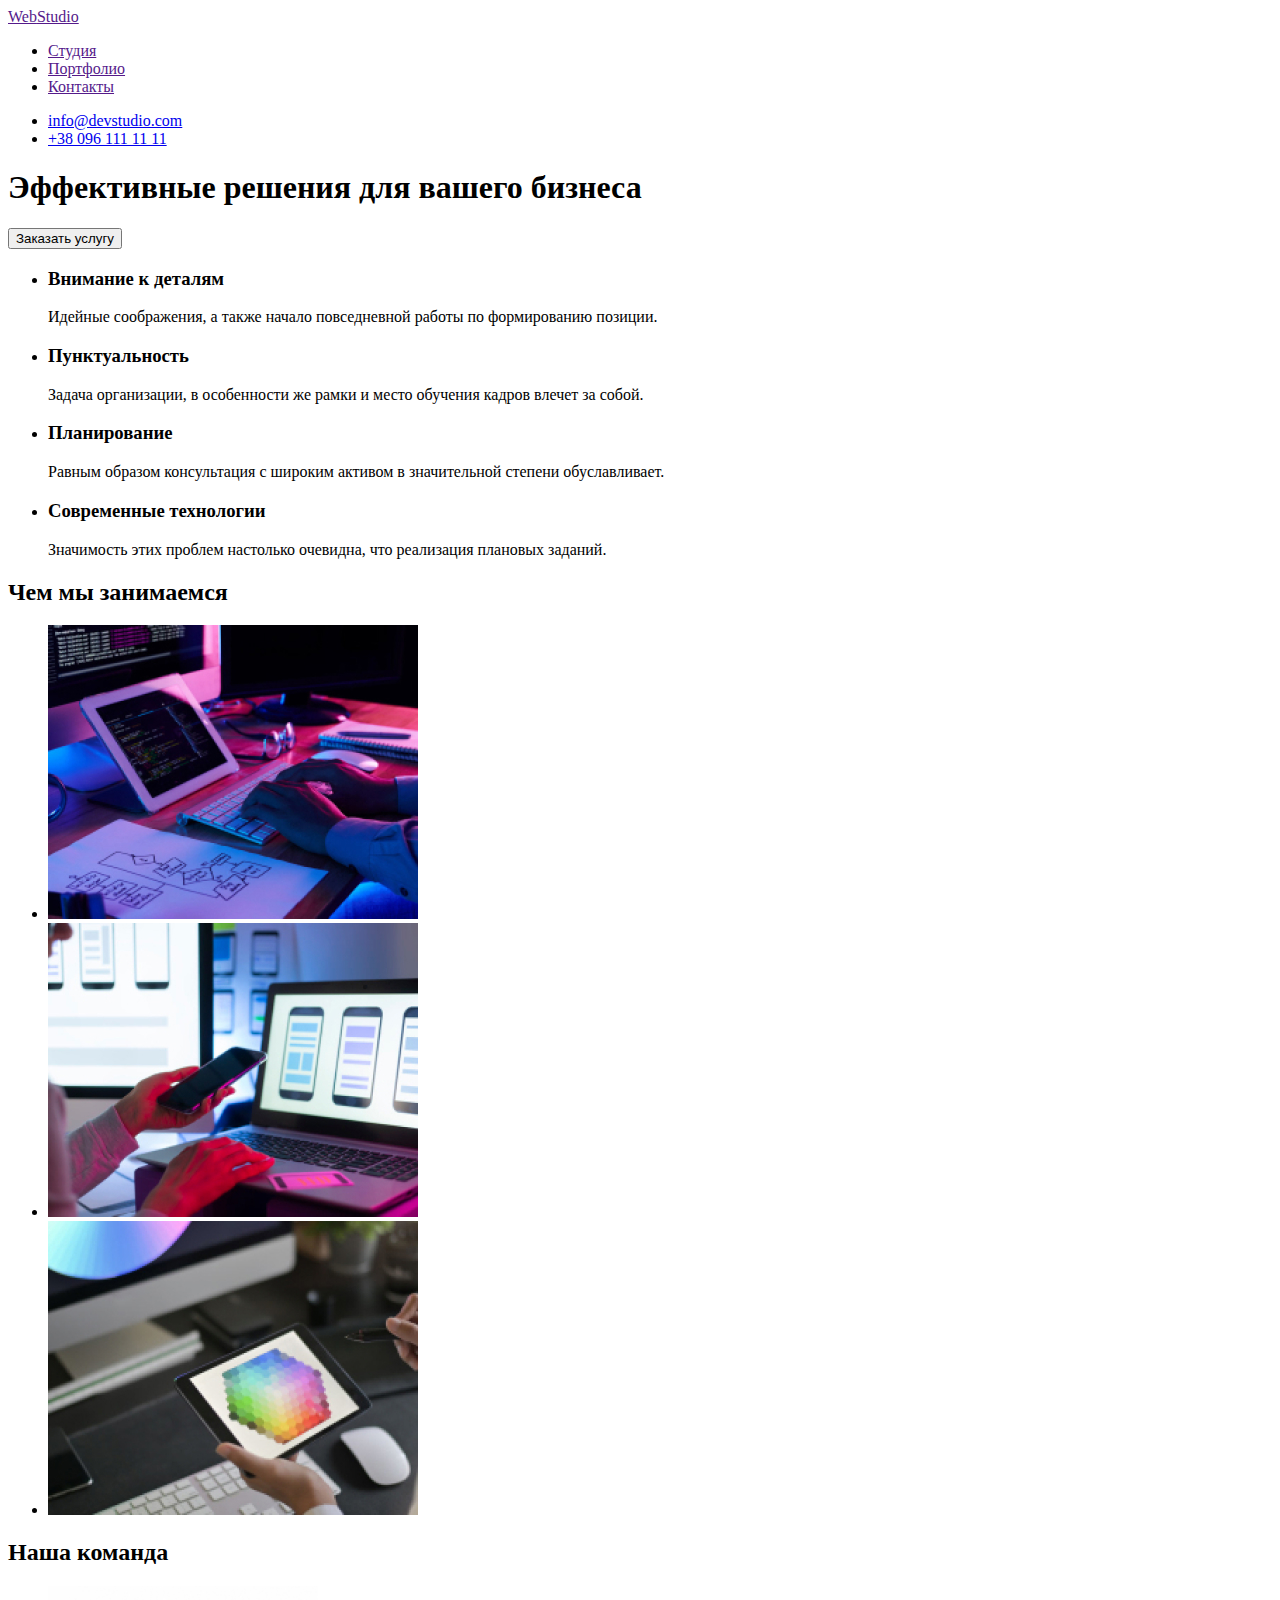
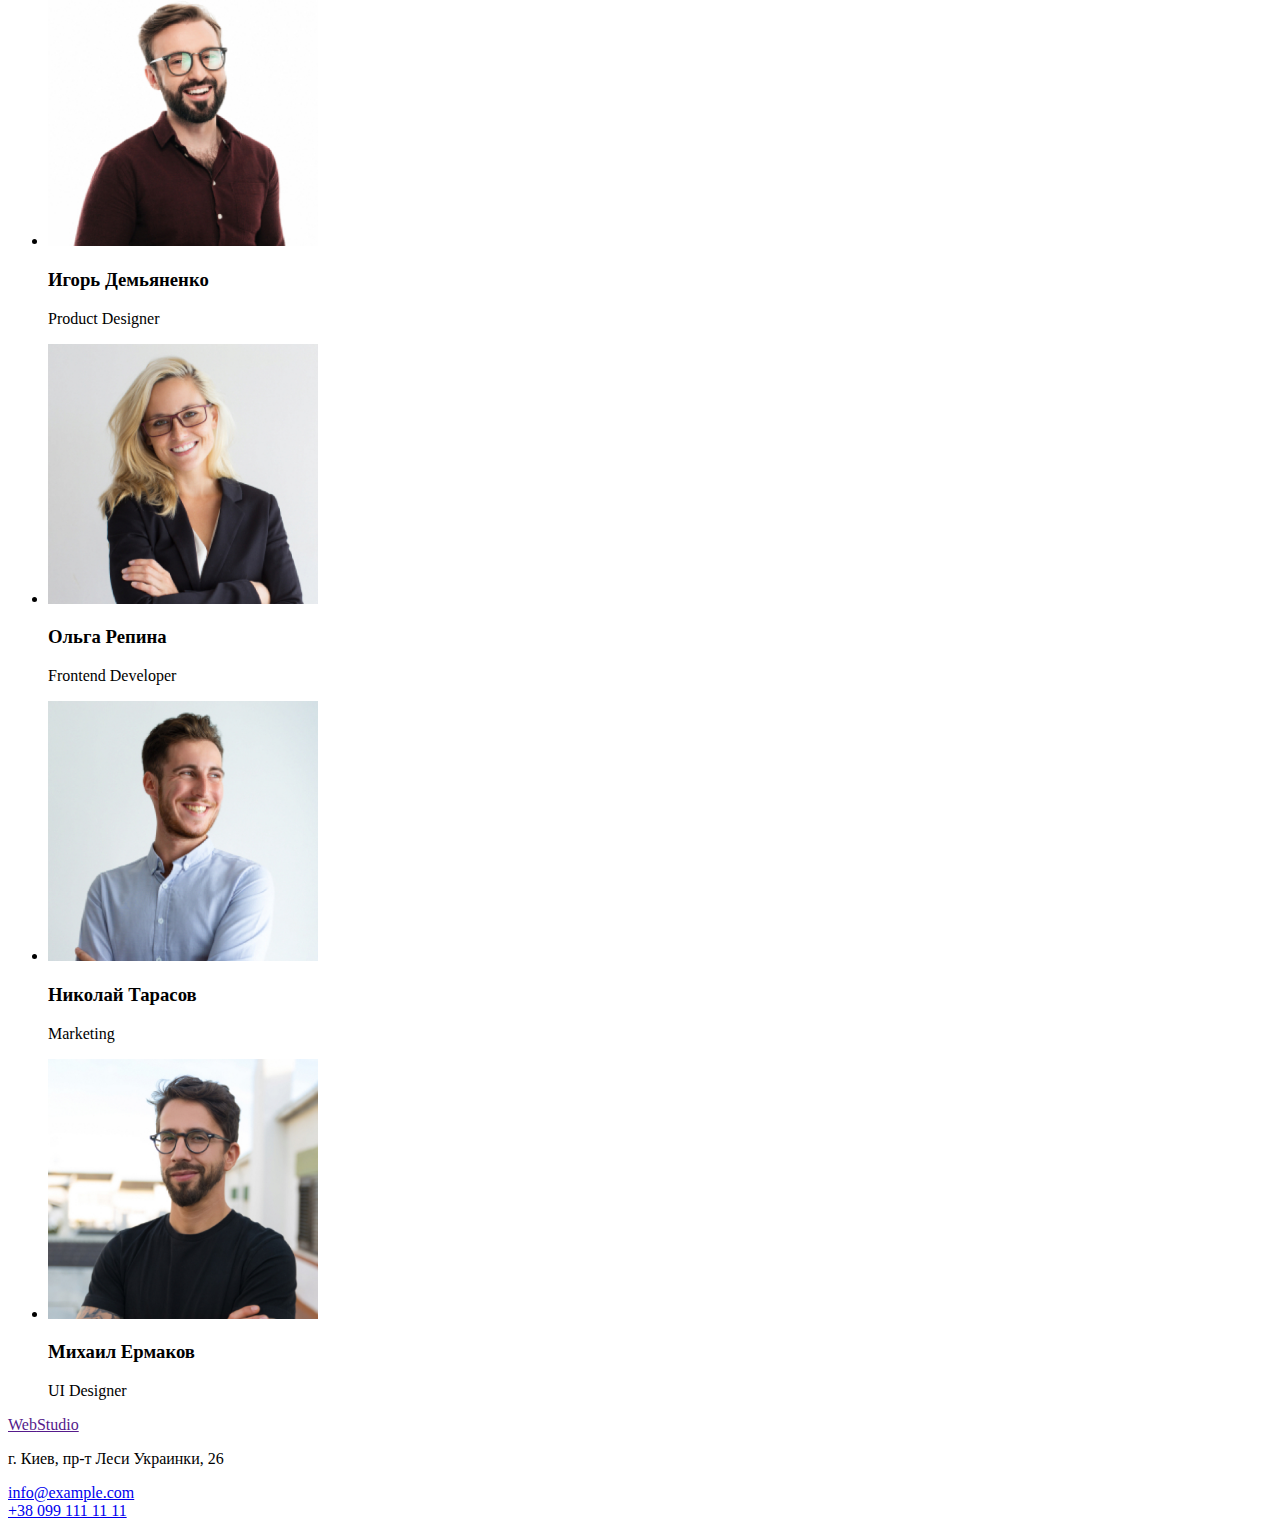
==== index.html @ 282fae8d "перенесла файли з першого дз" ====
<!DOCTYPE html>
<html lang="ru">
  <head>
    <meta charset="UTF-8" />
    <meta name="viewport" content="width=device-width, initial-scale=1.0" />
    <title>WebStudio</title>
  </head>
  <body>
    <!--ГЛАВНОЕ МЕНЮ-->
    <header>
      <nav>
        <a href="">Web<span>Studio</span></a>
        <ul>
          <li><a href="">Студия</a></li>
          <li><a href="">Портфолио</a></li>
          <li><a href="">Контакты</a></li>
        </ul>
      </nav>
      <ul>
        <li><a href="mailto:info@devstudio.com">info@devstudio.com</a></li>
        <li><a href="tel:+380961111111">+38 096 111 11 11</a></li>
      </ul>
    </header>

    <!--КОНТЕНТ САЙТА-->
    <main>
      <!--Секцыя с картинкой на всю страницу-->
      <section>
        <h1>Эффективные решения для вашего бизнеса</h1>
        <button>Заказать услугу</button>
      </section>

      <!--Секцыя с текстом об компании-->
      <section>
        <ul>
          <li>
            <h3>Внимание к деталям</h3>
            <p>
              Идейные соображения, а также начало повседневной работы по
              формированию позиции.
            </p>
          </li>
          <li>
            <h3>Пунктуальность</h3>
            <p>
              Задача организации, в особенности же рамки и место обучения кадров
              влечет за собой.
            </p>
          </li>
          <li>
            <h3>Планирование</h3>
            <p>
              Равным образом консультация с широким активом в значительной
              степени обуславливает.
            </p>
          </li>
          <li>
            <h3>Современные технологии</h3>
            <p>
              Значимость этих проблем настолько очевидна, что реализация
              плановых заданий.
            </p>
          </li>
        </ul>
      </section>

      <!--Секцыя с тремя картинками-->
      <section>
        <h2>Чем мы занимаемся</h2>
        <ul>
          <li>
            <img src="./images/img1.jpg" alt="фото" width="370" height="294" />
          </li>
          <li>
            <img src="./images/img2.jpg" alt="фото" width="370" height="294" />
          </li>
          <li>
            <img src="./images/img3.jpg" alt="фото" width="370" height="294" />
          </li>
        </ul>
      </section>

      <!--Секцыя, где можна увидеть членов команды, их фото, имена-->
      <section>
        <h2>Наша команда</h2>
        <ul>
          <li>
            <img
              src="./images/foto1.jpg"
              alt="Игорь Демьяненко"
              width="270"
              height="260"
            />
            <h3>Игорь Демьяненко</h3>
            <p>Product Designer</p>
          </li>
          <li>
            <img
              src="./images/foto2.jpg"
              alt="Ольга Репина"
              width="270"
              height="260"
            />
            <h3>Ольга Репина</h3>
            <p>Frontend Developer</p>
          </li>
          <li>
            <img
              src="./images/foto3.jpg"
              alt="Николай Тарасов"
              width="270"
              height="260"
            />
            <h3>Николай Тарасов</h3>
            <p>Marketing</p>
          </li>
          <li>
            <img
              src="./images/foto4.jpg"
              alt="Михаил Ермаков"
              width="270"
              height="260"
            />
            <h3>Михаил Ермаков</h3>
            <p>UI Designer</p>
          </li>
        </ul>
      </section>
    </main>

    <!--ПОДВАЛ-->
    <footer>
      <a href="">Web<span>Studio</span></a>
      <p>г. Киев, пр-т Леси Украинки, 26</p>
      <!--Связь с разработчиками сайта-->
      <a href="mailto:info@example.com">info@example.com</a> <br />
      <a href="tel:+380991111111">+38 099 111 11 11</a>
    </footer>
  </body>
</html>
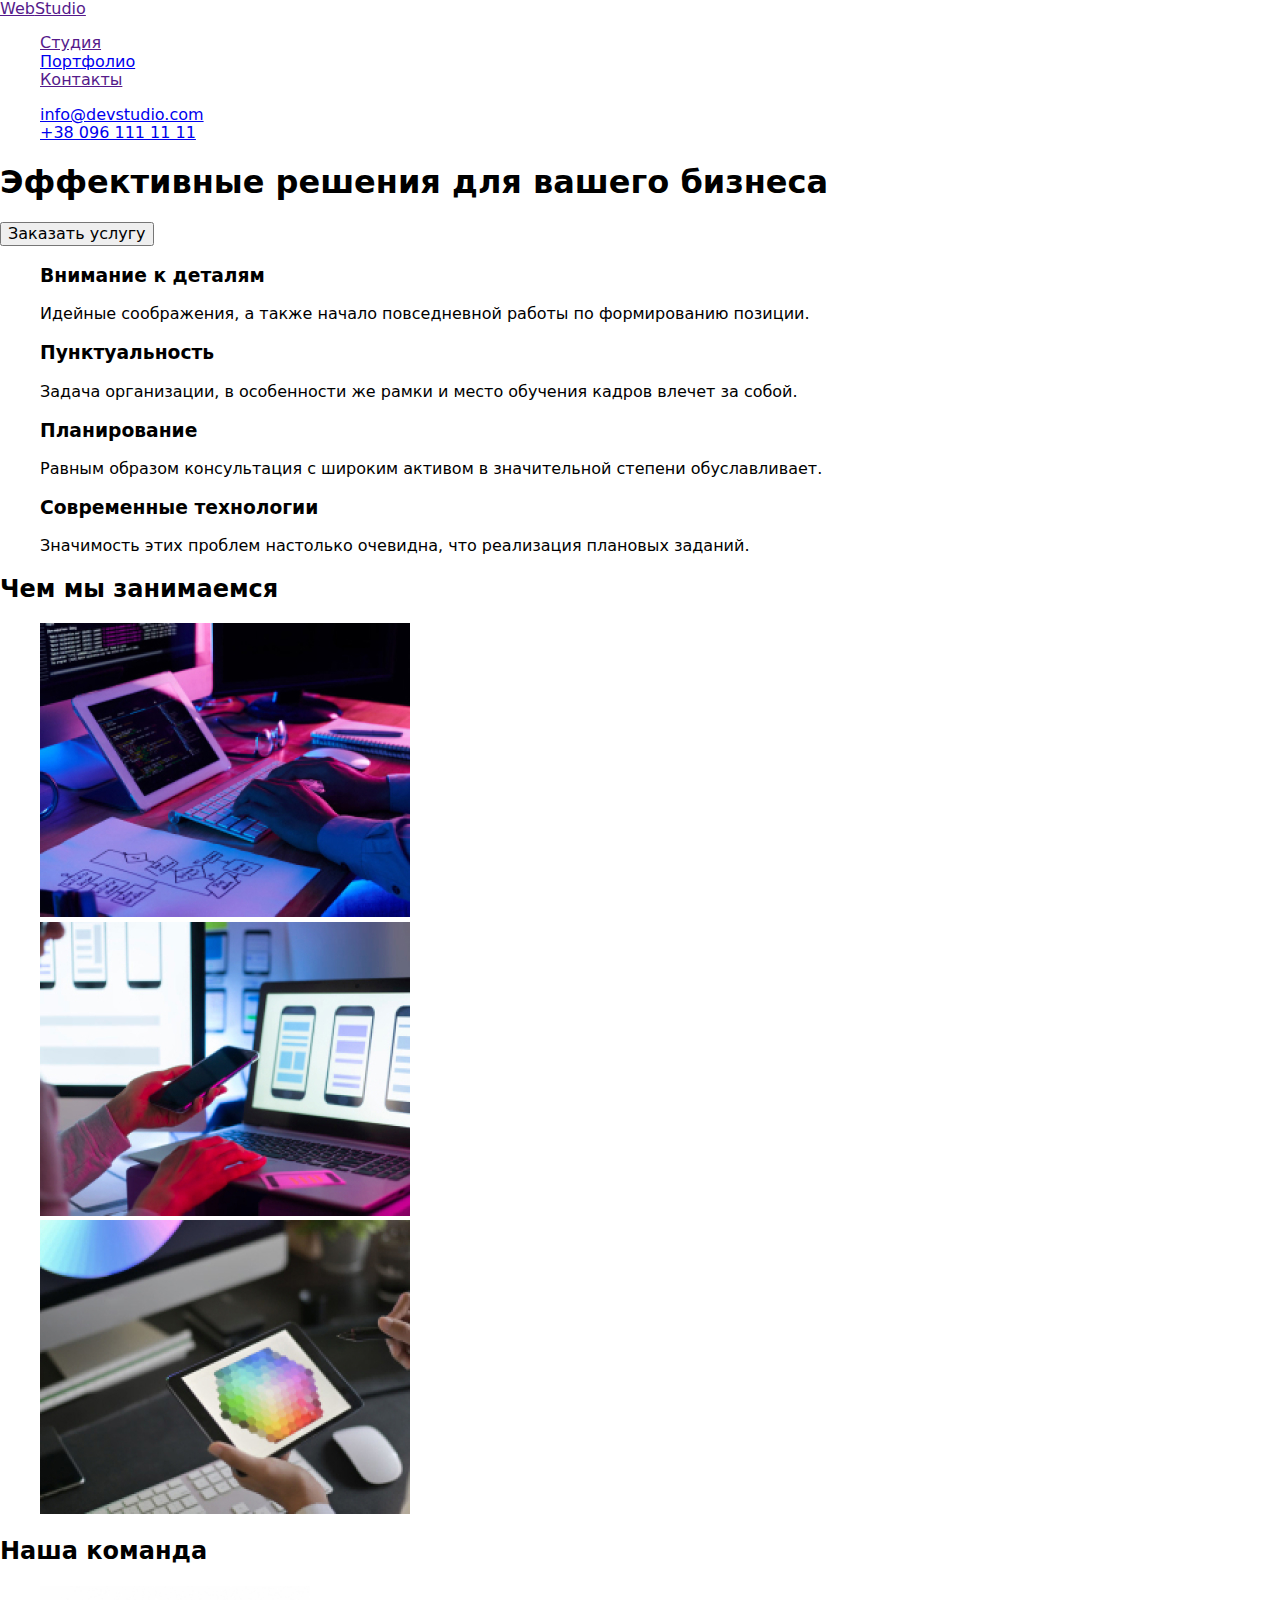
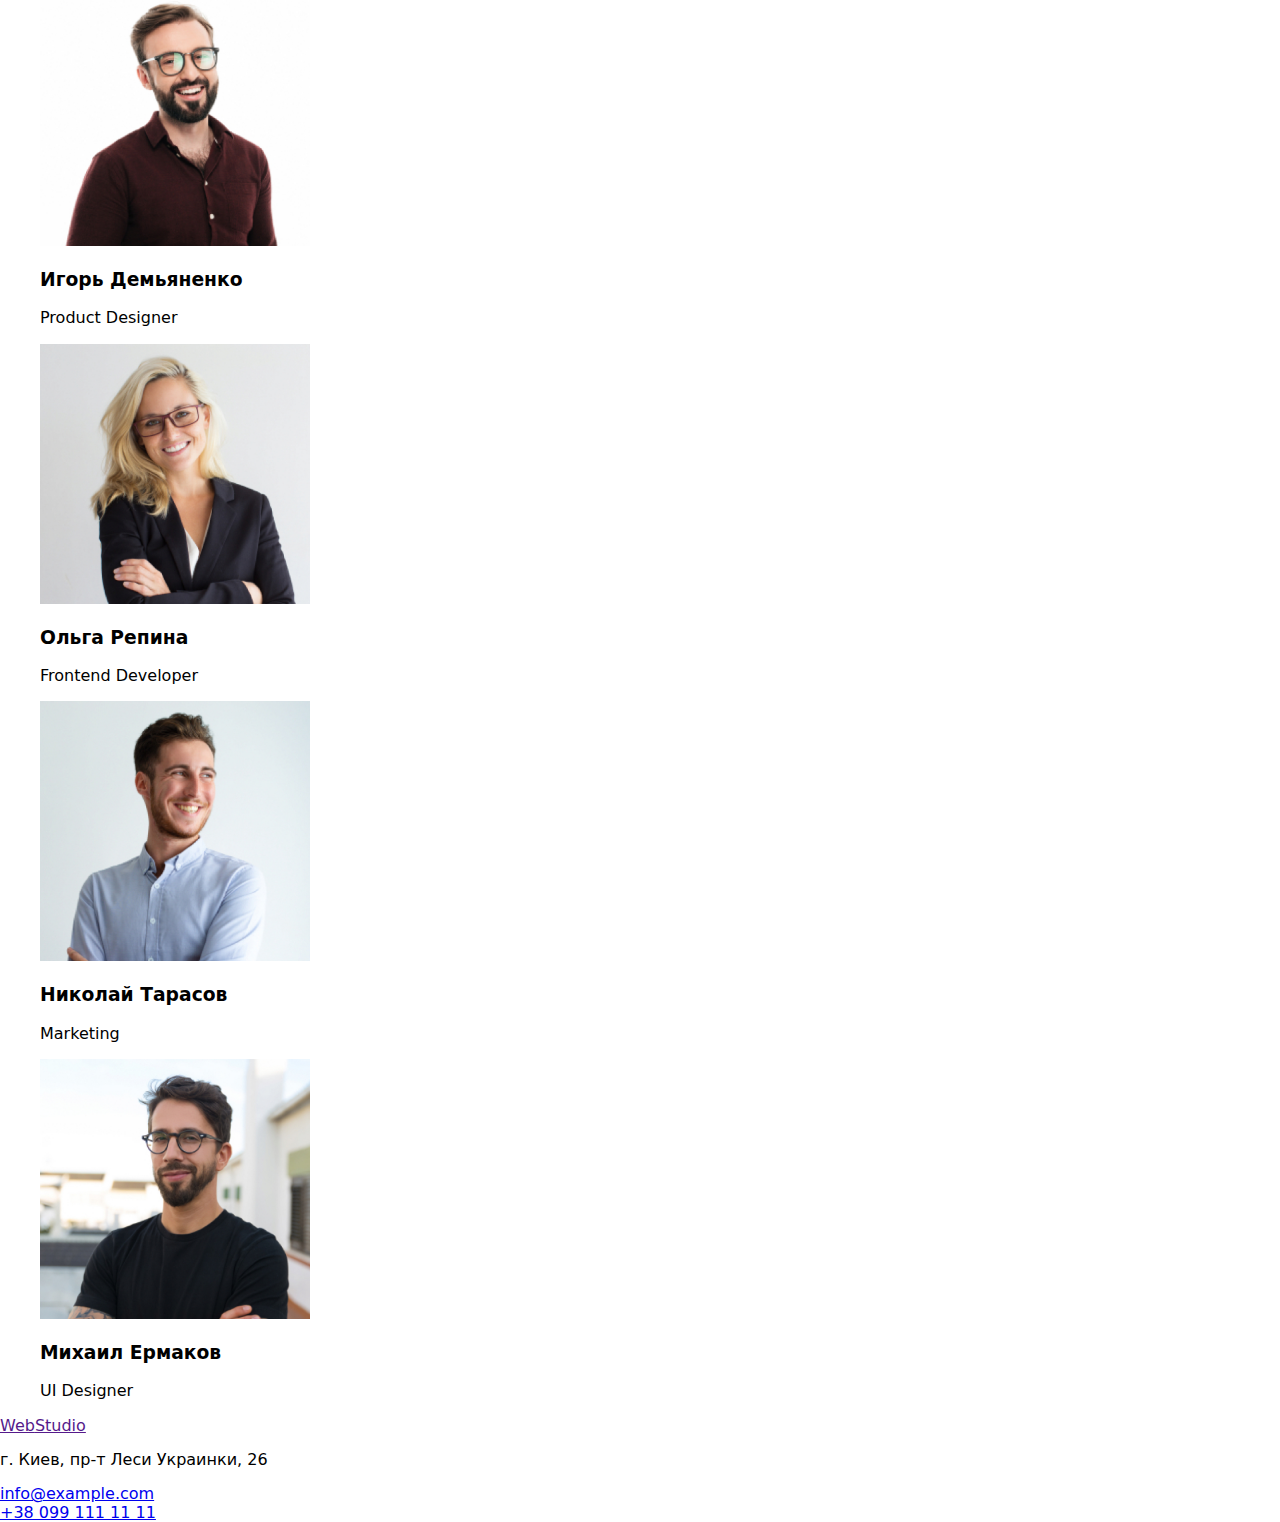
==== commit 005e43ea: "додавання вкладки портфоліо" ====
--- a/index.html
+++ b/index.html
@@ -4,19 +4,21 @@
     <meta charset="UTF-8" />
     <meta name="viewport" content="width=device-width, initial-scale=1.0" />
     <title>WebStudio</title>
+    <link rel="stylesheet" href="./css/normalize.css" />
+    <link rel="stylesheet" href="./css/styles.css" />
   </head>
   <body>
     <!--ГЛАВНОЕ МЕНЮ-->
-    <header>
+    <header class="page-header">
       <nav>
         <a href="">Web<span>Studio</span></a>
-        <ul>
+        <ul class="site-nav">
           <li><a href="">Студия</a></li>
-          <li><a href="">Портфолио</a></li>
+          <li><a href="portfolio.html">Портфолио</a></li>
           <li><a href="">Контакты</a></li>
         </ul>
       </nav>
-      <ul>
+      <ul class="auth-nav">
         <li><a href="mailto:info@devstudio.com">info@devstudio.com</a></li>
         <li><a href="tel:+380961111111">+38 096 111 11 11</a></li>
       </ul>
--- a/css/styles.css
+++ b/css/styles.css
@@ -0,0 +1,11 @@
+ul {
+  list-style: none;
+}
+
+.gallery > img {
+  width: 370px;
+  height: 294px;
+}
+ /* #212121 основной цвет*/
+ /* #757575 серый rgba(255, 255, 255, 0.6)
+ 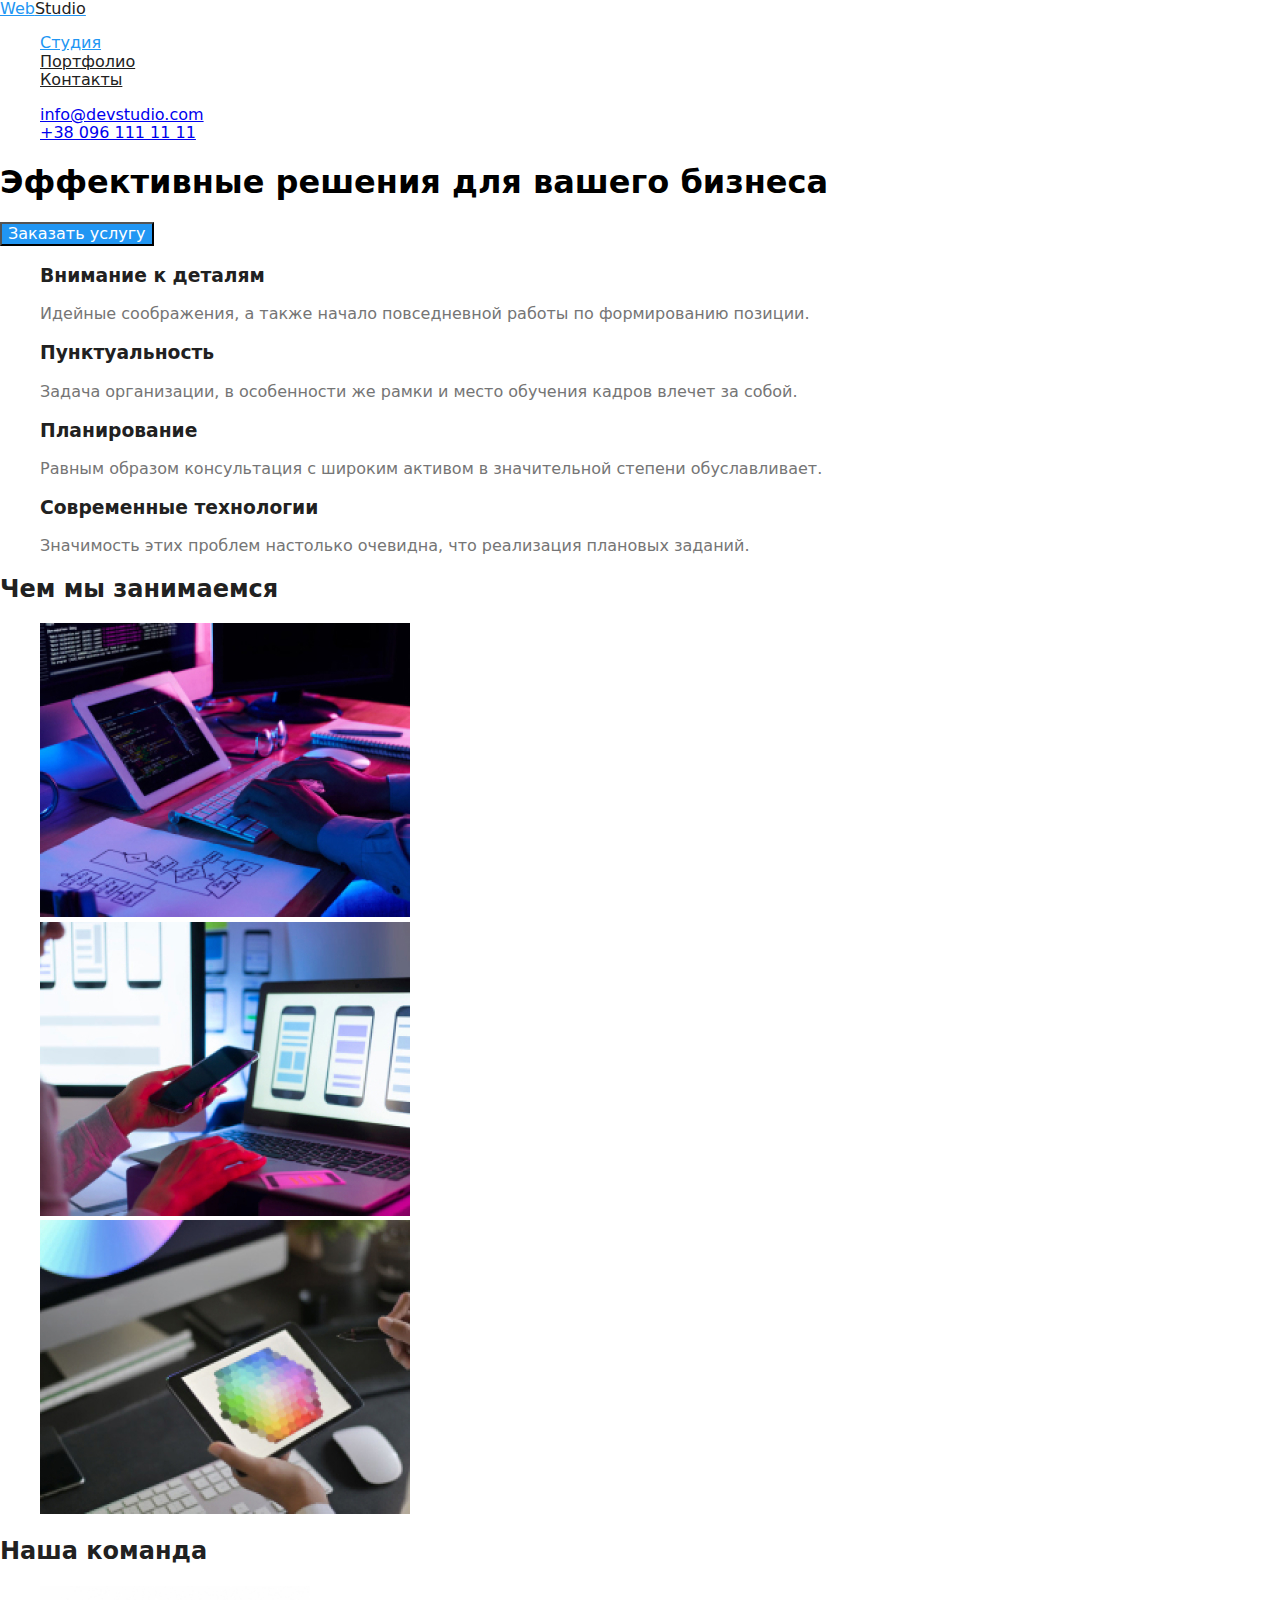
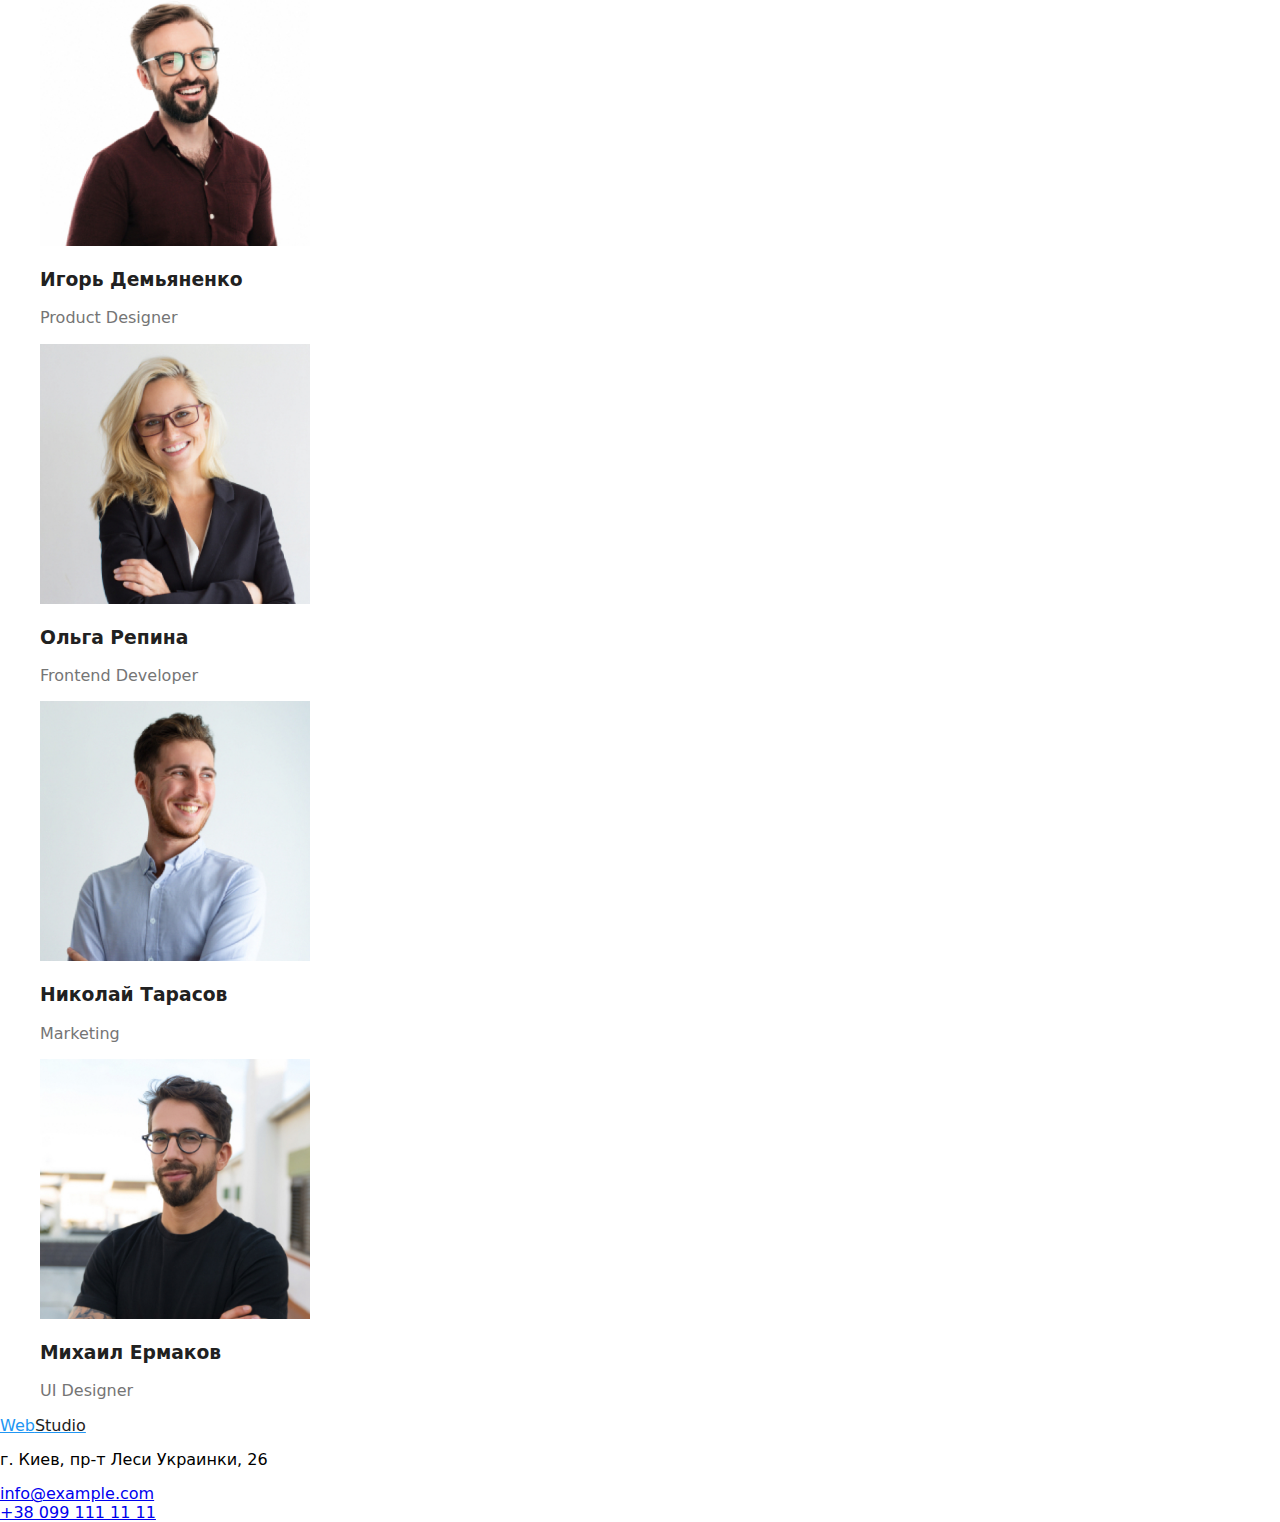
==== commit ff342d9b: "оформлення" ====
--- a/index.html
+++ b/index.html
@@ -11,11 +11,13 @@
     <!--ГЛАВНОЕ МЕНЮ-->
     <header class="page-header">
       <nav>
-        <a href="">Web<span>Studio</span></a>
+        <a href="" class="logotype"
+          >Web<span class="partlogotype">Studio</span>
+        </a>
         <ul class="site-nav">
-          <li><a href="">Студия</a></li>
-          <li><a href="portfolio.html">Портфолио</a></li>
-          <li><a href="">Контакты</a></li>
+          <li><a href="" class="link current">Студия</a></li>
+          <li><a href="portfolio.html" class="link">Портфолио</a></li>
+          <li><a href="" class="link">Контакты</a></li>
         </ul>
       </nav>
       <ul class="auth-nav">
@@ -27,38 +29,38 @@
     <!--КОНТЕНТ САЙТА-->
     <main>
       <!--Секцыя с картинкой на всю страницу-->
-      <section>
+      <section class="hero">
         <h1>Эффективные решения для вашего бизнеса</h1>
-        <button>Заказать услугу</button>
+        <button class="button">Заказать услугу</button>
       </section>
 
       <!--Секцыя с текстом об компании-->
-      <section>
+      <section class="section">
         <ul>
-          <li>
-            <h3>Внимание к деталям</h3>
-            <p>
+          <li class="section-list">
+            <h3 class="section-list-title">Внимание к деталям</h3>
+            <p class="section-list-inf">
               Идейные соображения, а также начало повседневной работы по
               формированию позиции.
             </p>
           </li>
-          <li>
-            <h3>Пунктуальность</h3>
-            <p>
+          <li class="section-list">
+            <h3 class="section-list-title">Пунктуальность</h3>
+            <p class="section-list-inf">
               Задача организации, в особенности же рамки и место обучения кадров
               влечет за собой.
             </p>
           </li>
-          <li>
-            <h3>Планирование</h3>
-            <p>
+          <li class="section-list">
+            <h3 class="section-list-title">Планирование</h3>
+            <p class="section-list-inf">
               Равным образом консультация с широким активом в значительной
               степени обуславливает.
             </p>
           </li>
-          <li>
-            <h3>Современные технологии</h3>
-            <p>
+          <li class="section-list">
+            <h3 class="section-list-title">Современные технологии</h3>
+            <p class="section-list-inf">
               Значимость этих проблем настолько очевидна, что реализация
               плановых заданий.
             </p>
@@ -67,25 +69,25 @@
       </section>
 
       <!--Секцыя с тремя картинками-->
-      <section>
-        <h2>Чем мы занимаемся</h2>
-        <ul>
-          <li>
+      <section class="section">
+        <h2 class="section-work">Чем мы занимаемся</h2>
+        <ul class="section-work-list">
+          <li class="section-work-img">
             <img src="./images/img1.jpg" alt="фото" width="370" height="294" />
           </li>
-          <li>
+          <li class="section-work-img">
             <img src="./images/img2.jpg" alt="фото" width="370" height="294" />
           </li>
-          <li>
+          <li class="section-work-img">
             <img src="./images/img3.jpg" alt="фото" width="370" height="294" />
           </li>
         </ul>
       </section>
 
       <!--Секцыя, где можна увидеть членов команды, их фото, имена-->
-      <section>
-        <h2>Наша команда</h2>
-        <ul>
+      <section class="section">
+        <h2 class="section-staff">Наша команда</h2>
+        <ul class="section-staff-list">
           <li>
             <img
               src="./images/foto1.jpg"
@@ -93,8 +95,8 @@
               width="270"
               height="260"
             />
-            <h3>Игорь Демьяненко</h3>
-            <p>Product Designer</p>
+            <h3 class="section-staff-name">Игорь Демьяненко</h3>
+            <p class="section-staff-position">Product Designer</p>
           </li>
           <li>
             <img
@@ -103,8 +105,8 @@
               width="270"
               height="260"
             />
-            <h3>Ольга Репина</h3>
-            <p>Frontend Developer</p>
+            <h3 class="section-staff-name">Ольга Репина</h3>
+            <p class="section-staff-position">Frontend Developer</p>
           </li>
           <li>
             <img
@@ -113,8 +115,8 @@
               width="270"
               height="260"
             />
-            <h3>Николай Тарасов</h3>
-            <p>Marketing</p>
+            <h3 class="section-staff-name">Николай Тарасов</h3>
+            <p class="section-staff-position">Marketing</p>
           </li>
           <li>
             <img
@@ -123,8 +125,8 @@
               width="270"
               height="260"
             />
-            <h3>Михаил Ермаков</h3>
-            <p>UI Designer</p>
+            <h3 class="section-staff-name">Михаил Ермаков</h3>
+            <p class="section-staff-position">UI Designer</p>
           </li>
         </ul>
       </section>
@@ -132,7 +134,9 @@
 
     <!--ПОДВАЛ-->
     <footer>
-      <a href="">Web<span>Studio</span></a>
+      <a href="" class="logotype"
+        >Web<span class="partlogotype">Studio</span>
+      </a>
       <p>г. Киев, пр-т Леси Украинки, 26</p>
       <!--Связь с разработчиками сайта-->
       <a href="mailto:info@example.com">info@example.com</a> <br />
--- a/css/styles.css
+++ b/css/styles.css
@@ -1,3 +1,10 @@
+:root {
+  --primary-text-color: #757575;
+  --title-text-color: #212121;
+  --accent-color: #2196f3;
+  --button-color: #ffffff;
+}
+
 ul {
   list-style: none;
 }
@@ -6,6 +13,44 @@
   width: 370px;
   height: 294px;
 }
- /* #212121 основной цвет*/
- /* #757575 серый rgba(255, 255, 255, 0.6)
- +
+/*site nav*/
+
+.logotype {
+  color: var(--accent-color);
+}
+.partlogotype {
+  color: var(--title-text-color);
+}
+
+.link {
+  color: var(--title-text-color);
+}
+.site-nav .link:hover,
+.site-nav .link:focus {
+  color: var(--accent-color);
+}
+
+.site-nav .link.current {
+  color: var(--accent-color);
+}
+
+/*Section*/
+.section {
+  color: var(--title-text-color);
+}
+
+.section-list-inf,
+.section-staff-position {
+  color: var(--primary-text-color);
+}
+
+/*portfolio page*/
+.gallery-title {
+  color: var(--primary-text-color);
+}
+
+.button {
+  background-color: var(--accent-color);
+  color: var(--button-color);
+}
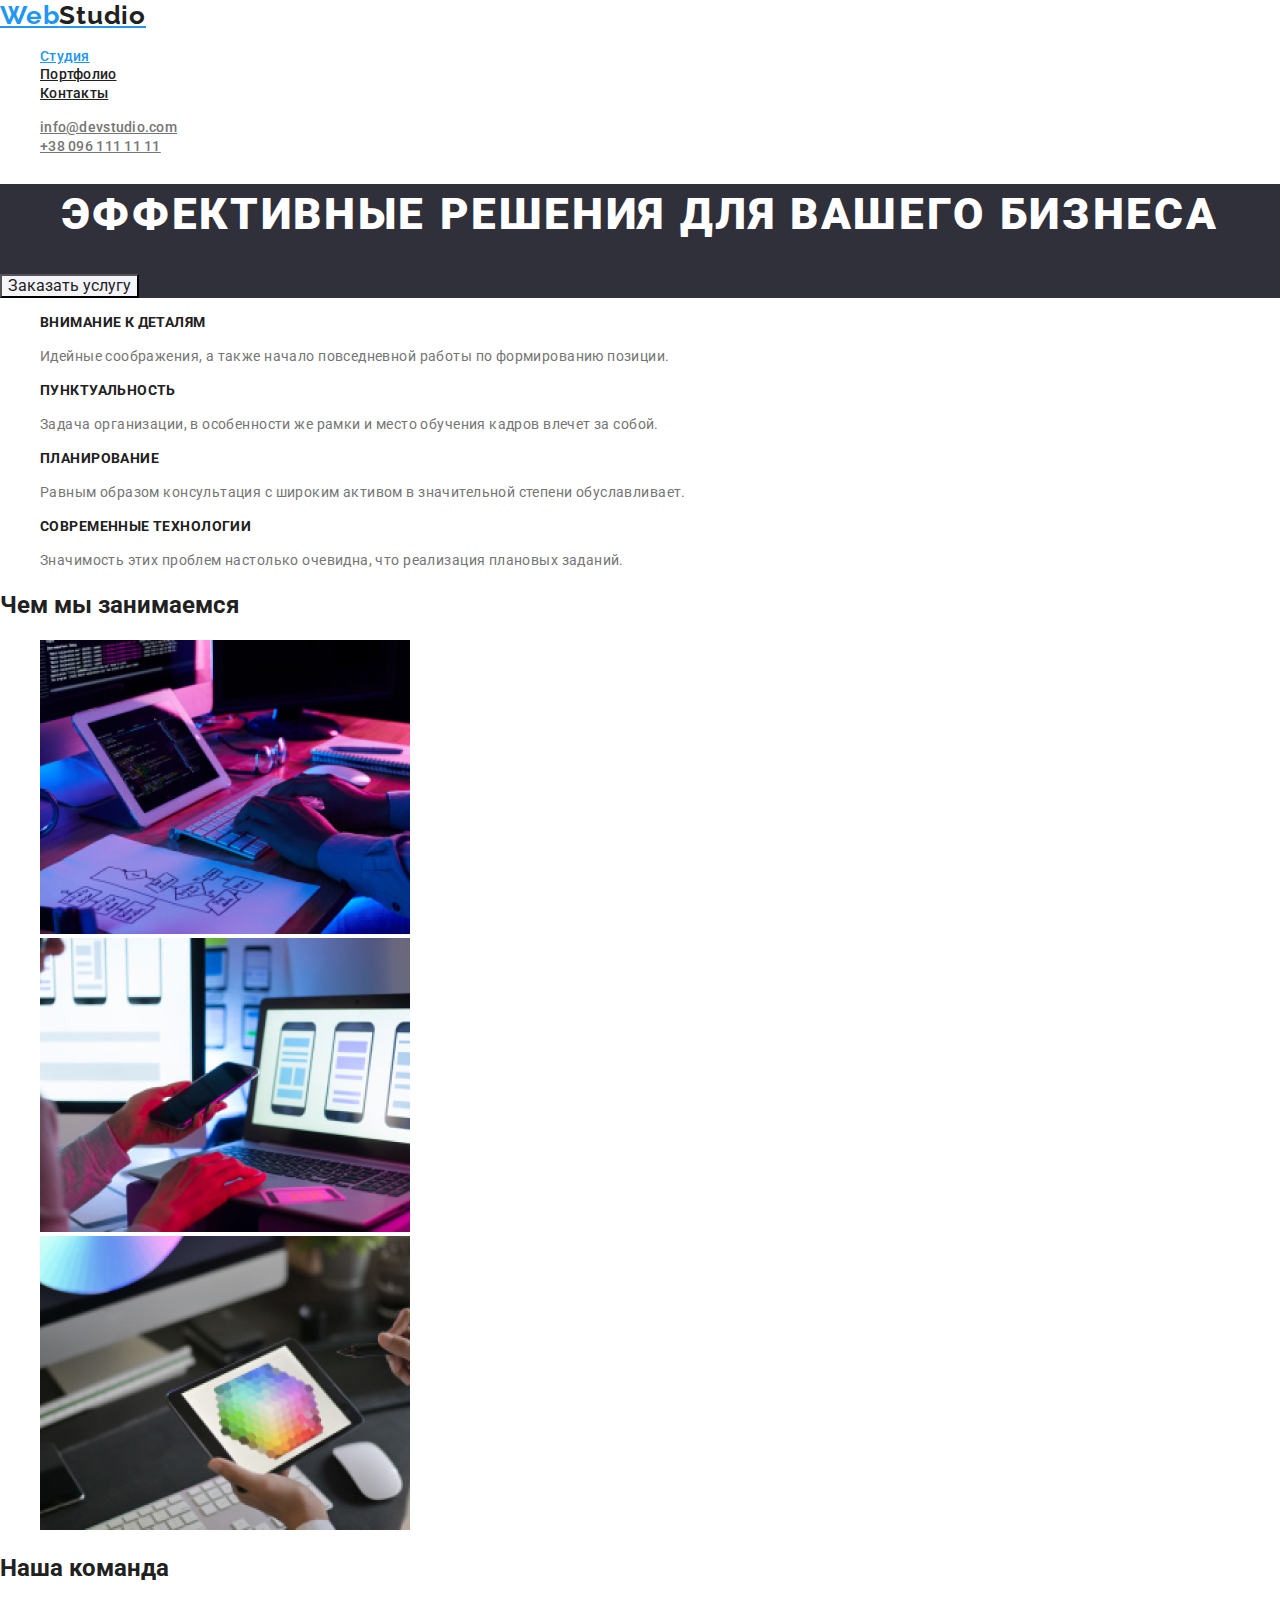
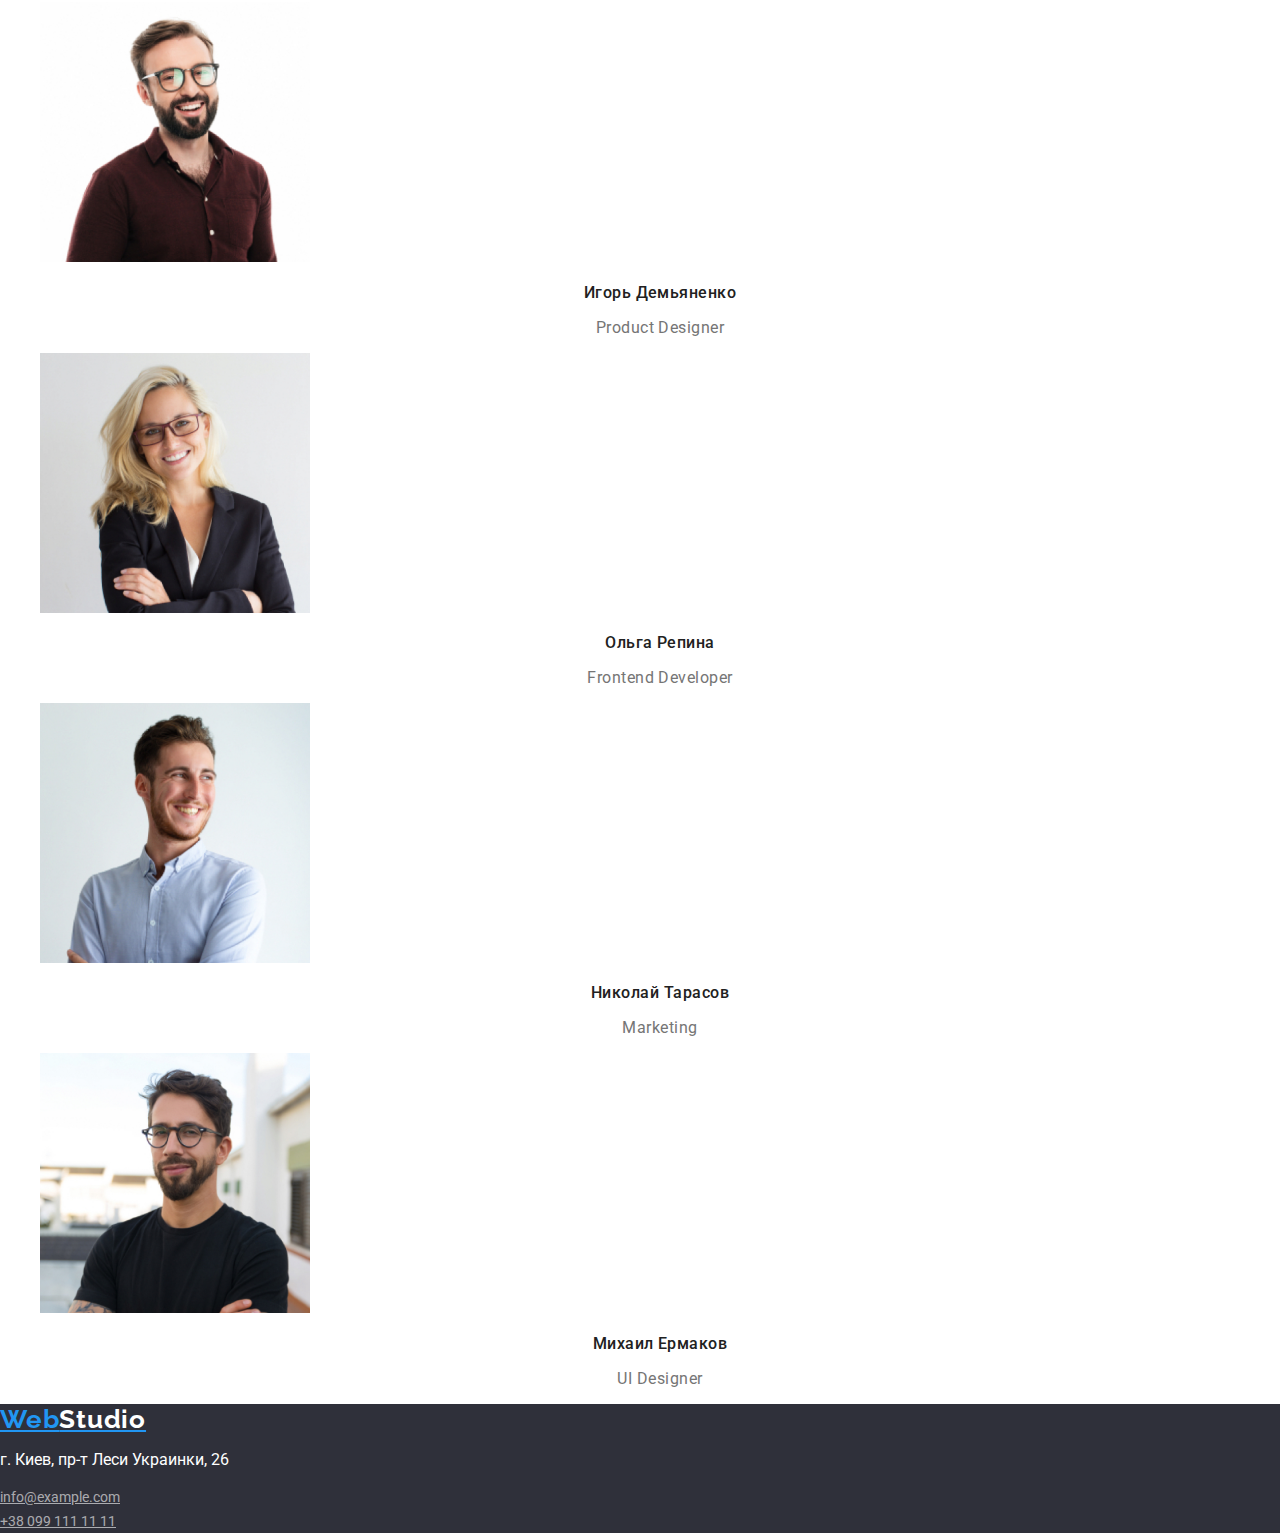
==== commit bd2cf743: "додвання стилів тексту" ====
--- a/index.html
+++ b/index.html
@@ -4,6 +4,10 @@
     <meta charset="UTF-8" />
     <meta name="viewport" content="width=device-width, initial-scale=1.0" />
     <title>WebStudio</title>
+    <link
+      href="https://fonts.googleapis.com/css2?family=Raleway:wght@700&family=Roboto:wght@400;500;700&display=block"
+      rel="stylesheet"
+    />
     <link rel="stylesheet" href="./css/normalize.css" />
     <link rel="stylesheet" href="./css/styles.css" />
   </head>
@@ -21,8 +25,14 @@
         </ul>
       </nav>
       <ul class="auth-nav">
-        <li><a href="mailto:info@devstudio.com">info@devstudio.com</a></li>
-        <li><a href="tel:+380961111111">+38 096 111 11 11</a></li>
+        <li>
+          <a class="email" href="mailto:info@devstudio.com"
+            >info@devstudio.com</a
+          >
+        </li>
+        <li>
+          <a class="tel" href="tel:+380961111111">+38 096 111 11 11</a>
+        </li>
       </ul>
     </header>
 
@@ -30,8 +40,8 @@
     <main>
       <!--Секцыя с картинкой на всю страницу-->
       <section class="hero">
-        <h1>Эффективные решения для вашего бизнеса</h1>
-        <button class="button">Заказать услугу</button>
+        <h1 class="hero-text">Эффективные решения для вашего бизнеса</h1>
+        <button class="main button">Заказать услугу</button>
       </section>
 
       <!--Секцыя с текстом об компании-->
@@ -135,12 +145,17 @@
     <!--ПОДВАЛ-->
     <footer>
       <a href="" class="logotype"
-        >Web<span class="partlogotype">Studio</span>
+        >Web<span class="partlogotype-footer">Studio</span>
       </a>
-      <p>г. Киев, пр-т Леси Украинки, 26</p>
+      <p class="adress">г. Киев, пр-т Леси Украинки, 26</p>
       <!--Связь с разработчиками сайта-->
-      <a href="mailto:info@example.com">info@example.com</a> <br />
-      <a href="tel:+380991111111">+38 099 111 11 11</a>
+      <div class="footer-contacts">
+        <a class="footer-email" href="mailto:info@example.com"
+          >info@example.com</a
+        >
+        <br />
+        <a class="footer-tel" href="tel:+380991111111">+38 099 111 11 11</a>
+      </div>
     </footer>
   </body>
 </html>
--- a/css/styles.css
+++ b/css/styles.css
@@ -3,6 +3,12 @@
   --title-text-color: #212121;
   --accent-color: #2196f3;
   --button-color: #ffffff;
+  --background-button: #f5f4fa;
+  --accent-white-color: rgba(255, 255, 255, 0.6);
+}
+
+body {
+  font-family: Roboto, sans-serif;
 }
 
 ul {
@@ -18,14 +24,27 @@
 
 .logotype {
   color: var(--accent-color);
-}
+  font-family: Raleway, sans-serif;
+  font-style: normal;
+  font-weight: bold;
+  font-size: 26px;
+  line-height: 31px;
+  letter-spacing: 0.03em;
+}
+
 .partlogotype {
   color: var(--title-text-color);
 }
 
 .link {
   color: var(--title-text-color);
-}
+  font-style: normal;
+  font-weight: 500;
+  font-size: 14px;
+  line-height: 16px;
+  letter-spacing: 0.02em;
+}
+
 .site-nav .link:hover,
 .site-nav .link:focus {
   color: var(--accent-color);
@@ -35,9 +54,40 @@
   color: var(--accent-color);
 }
 
-/*Section*/
+.auth-nav .email,
+.auth-nav .tel {
+  color: var(--primary-text-color);
+  font-style: normal;
+  font-weight: 500;
+  font-size: 14px;
+  line-height: 16px;
+  letter-spacing: 0.02em;
+}
+
+.auth-nav .email:hover,
+.auth-nav .email:focus,
+.auth-nav .tel:hover,
+.auth-nav .tel:focus {
+  color: var(--accent-color);
+}
+
+/*Section main page*/
 .section {
   color: var(--title-text-color);
+}
+
+.hero {
+  background-color: #2f303a;
+}
+.hero-text {
+  color: var(--button-color);
+  font-style: normal;
+  font-weight: 900;
+  font-size: 44px;
+  line-height: 60px;
+  text-align: center;
+  letter-spacing: 0.06em;
+  text-transform: uppercase;
 }
 
 .section-list-inf,
@@ -45,12 +95,106 @@
   color: var(--primary-text-color);
 }
 
+.section-staff-name {
+  font-style: normal;
+  font-weight: 500;
+  font-size: 16px;
+  line-height: 19px;
+  /* identical to box height */
+
+  text-align: center;
+  letter-spacing: 0.03em;
+}
+
+.section-staff-position {
+  font-style: normal;
+  font-weight: normal;
+  font-size: 16px;
+  line-height: 19px;
+  /* identical to box height */
+
+  text-align: center;
+  letter-spacing: 0.03em;
+}
+
+.section-list-title {
+  font-style: normal;
+  font-weight: bold;
+  font-size: 14px;
+  line-height: 16px;
+  letter-spacing: 0.03em;
+  text-transform: uppercase;
+}
+.section-list-inf {
+  font-style: normal;
+  font-weight: normal;
+  font-size: 14px;
+  line-height: 24px;
+  /* or 171% */
+  letter-spacing: 0.03em;
+}
+
+.sectin h2 {
+  font-style: normal;
+  font-weight: bold;
+  font-size: 36px;
+  line-height: 42px;
+  text-align: center;
+  letter-spacing: 0.03em;
+}
+
 /*portfolio page*/
 .gallery-title {
   color: var(--primary-text-color);
 }
 
 .button {
+  background-color: var(--background-button);
+  color: var(--title-text-color);
+}
+
+.button:hover,
+.button:focus {
   background-color: var(--accent-color);
   color: var(--button-color);
 }
+
+.gallery-name {
+  font-style: normal;
+  font-weight: bold;
+  font-size: 18px;
+  line-height: 36px;
+  /* identical to box height, or 200% */
+  letter-spacing: 0.06em;
+}
+.gallery-title {
+  font-style: normal;
+  font-weight: normal;
+  font-size: 16px;
+  line-height: 30px;
+  /* identical to box height, or 187% */
+
+  letter-spacing: 0.03em;
+}
+/*footer*/
+
+footer {
+  background-color: #2f303a;
+}
+
+footer .partlogotype-footer {
+  color: var(--button-color);
+}
+
+.adress {
+  color: var(--button-color);
+}
+
+div .footer-email,
+div .footer-tel {
+  color: var(--accent-white-color);
+  font-style: normal;
+  font-weight: normal;
+  font-size: 14px;
+  line-height: 24px;
+}
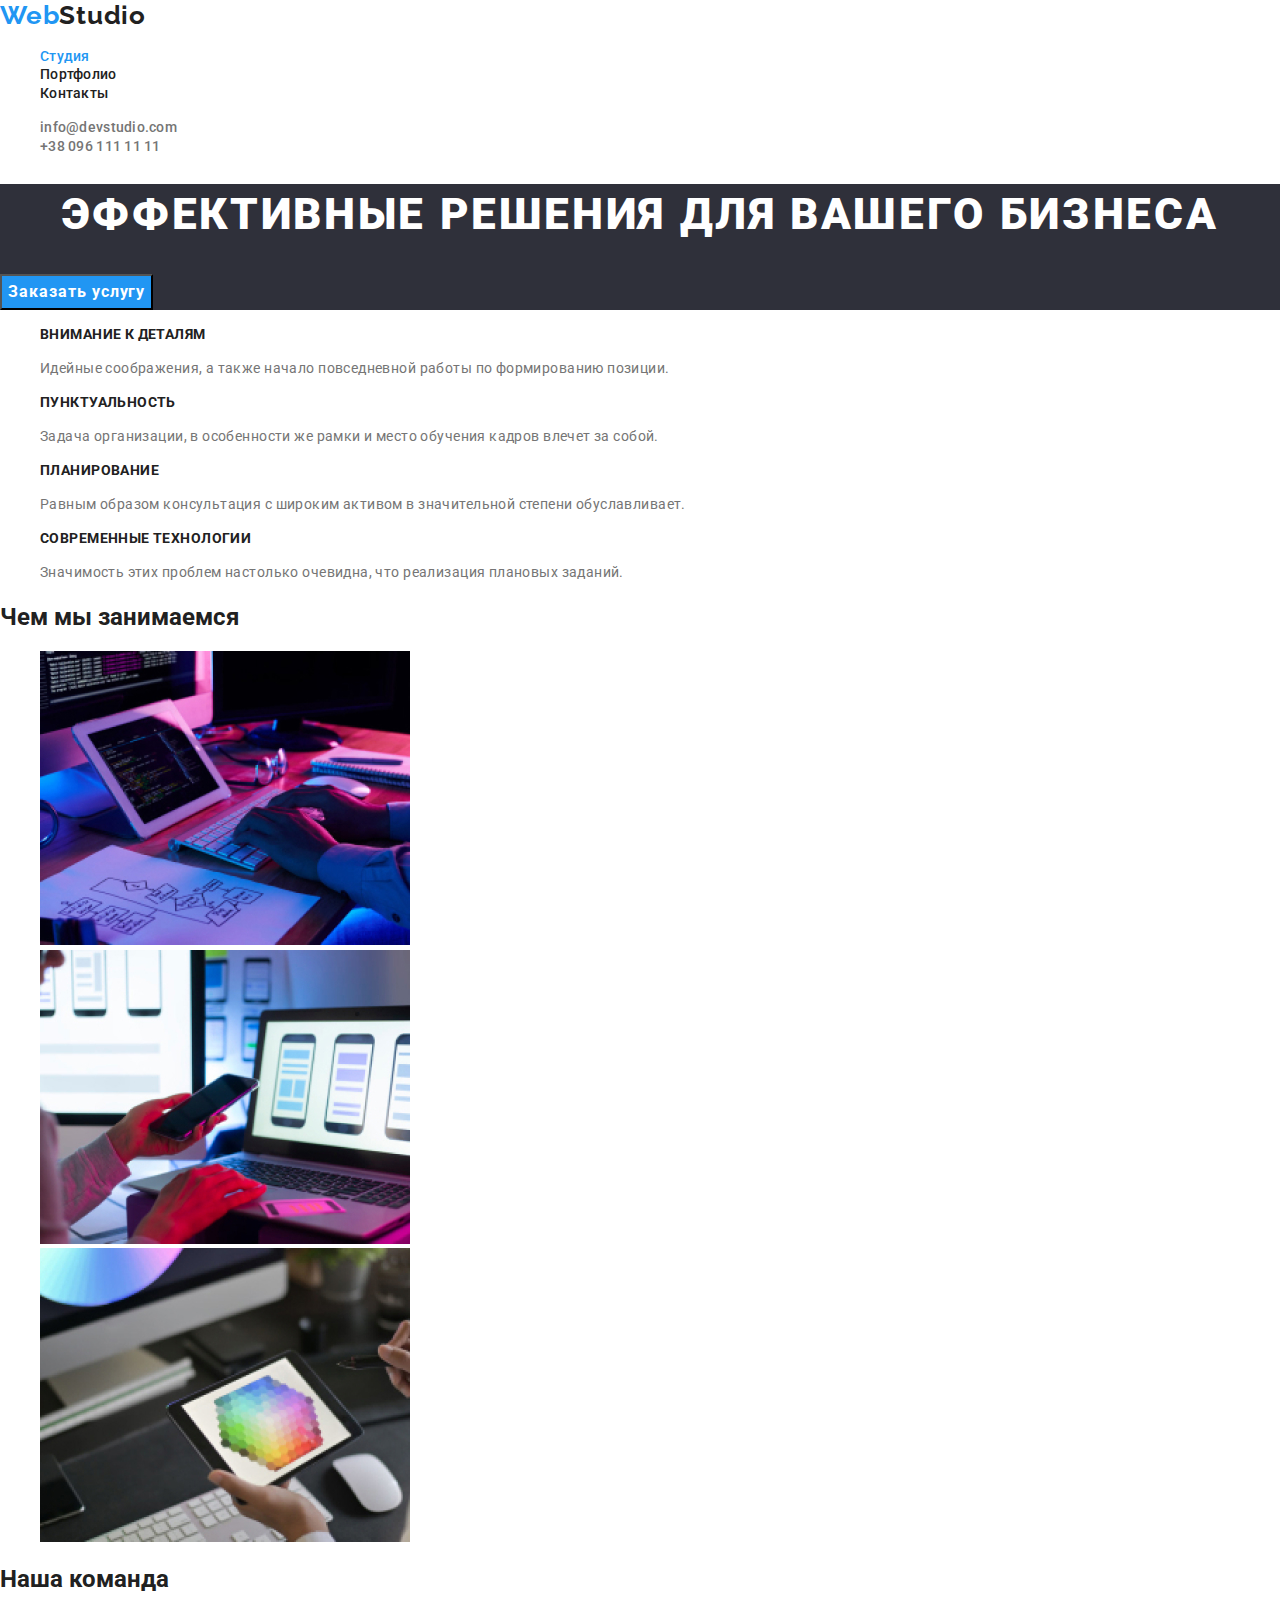
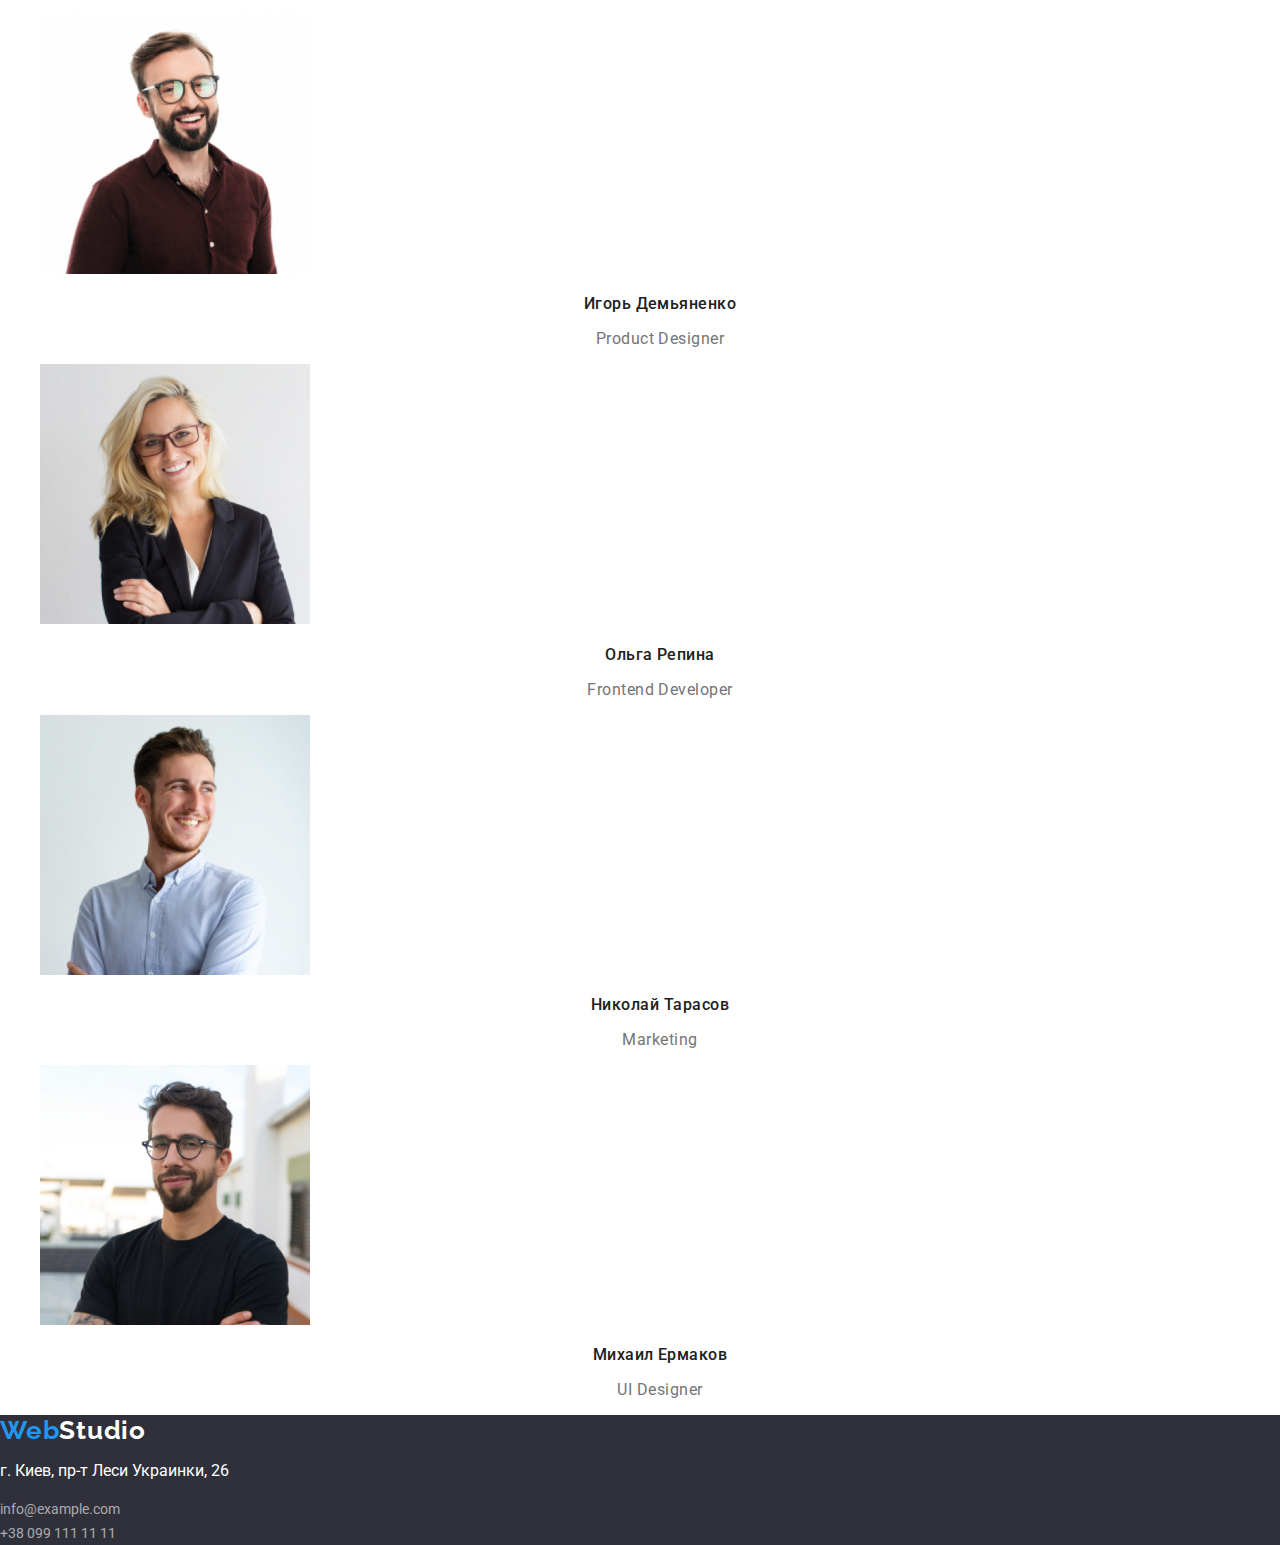
==== commit 580068e4: "виправлення" ====
--- a/index.html
+++ b/index.html
@@ -41,7 +41,7 @@
       <!--Секцыя с картинкой на всю страницу-->
       <section class="hero">
         <h1 class="hero-text">Эффективные решения для вашего бизнеса</h1>
-        <button class="main button">Заказать услугу</button>
+        <button class="main-button">Заказать услугу</button>
       </section>
 
       <!--Секцыя с текстом об компании-->
--- a/css/styles.css
+++ b/css/styles.css
@@ -30,6 +30,7 @@
   font-size: 26px;
   line-height: 31px;
   letter-spacing: 0.03em;
+  text-decoration: none;
 }
 
 .partlogotype {
@@ -43,11 +44,16 @@
   font-size: 14px;
   line-height: 16px;
   letter-spacing: 0.02em;
+  text-decoration: none;
 }
 
 .site-nav .link:hover,
 .site-nav .link:focus {
   color: var(--accent-color);
+}
+
+.page-header {
+  text-decoration: none;
 }
 
 .site-nav .link.current {
@@ -62,6 +68,7 @@
   font-size: 14px;
   line-height: 16px;
   letter-spacing: 0.02em;
+  text-decoration: none;
 }
 
 .auth-nav .email:hover,
@@ -85,9 +92,22 @@
   font-weight: 900;
   font-size: 44px;
   line-height: 60px;
-  text-align: center;
   letter-spacing: 0.06em;
   text-transform: uppercase;
+  text-align: center;
+}
+
+.main-button {
+  background: var(--accent-color);
+  font-style: normal;
+  font-weight: bold;
+  font-size: 16px;
+  line-height: 30px;
+  display: flex;
+  align-items: center;
+  text-align: center;
+  letter-spacing: 0.06em;
+  color: var(--button-color);
 }
 
 .section-list-inf,
@@ -100,8 +120,6 @@
   font-weight: 500;
   font-size: 16px;
   line-height: 19px;
-  /* identical to box height */
-
   text-align: center;
   letter-spacing: 0.03em;
 }
@@ -111,8 +129,6 @@
   font-weight: normal;
   font-size: 16px;
   line-height: 19px;
-  /* identical to box height */
-
   text-align: center;
   letter-spacing: 0.03em;
 }
@@ -139,7 +155,6 @@
   font-weight: bold;
   font-size: 36px;
   line-height: 42px;
-  text-align: center;
   letter-spacing: 0.03em;
 }
 
@@ -164,7 +179,6 @@
   font-weight: bold;
   font-size: 18px;
   line-height: 36px;
-  /* identical to box height, or 200% */
   letter-spacing: 0.06em;
 }
 .gallery-title {
@@ -172,8 +186,6 @@
   font-weight: normal;
   font-size: 16px;
   line-height: 30px;
-  /* identical to box height, or 187% */
-
   letter-spacing: 0.03em;
 }
 /*footer*/
@@ -197,4 +209,5 @@
   font-weight: normal;
   font-size: 14px;
   line-height: 24px;
-}
+  text-decoration: none;
+}
